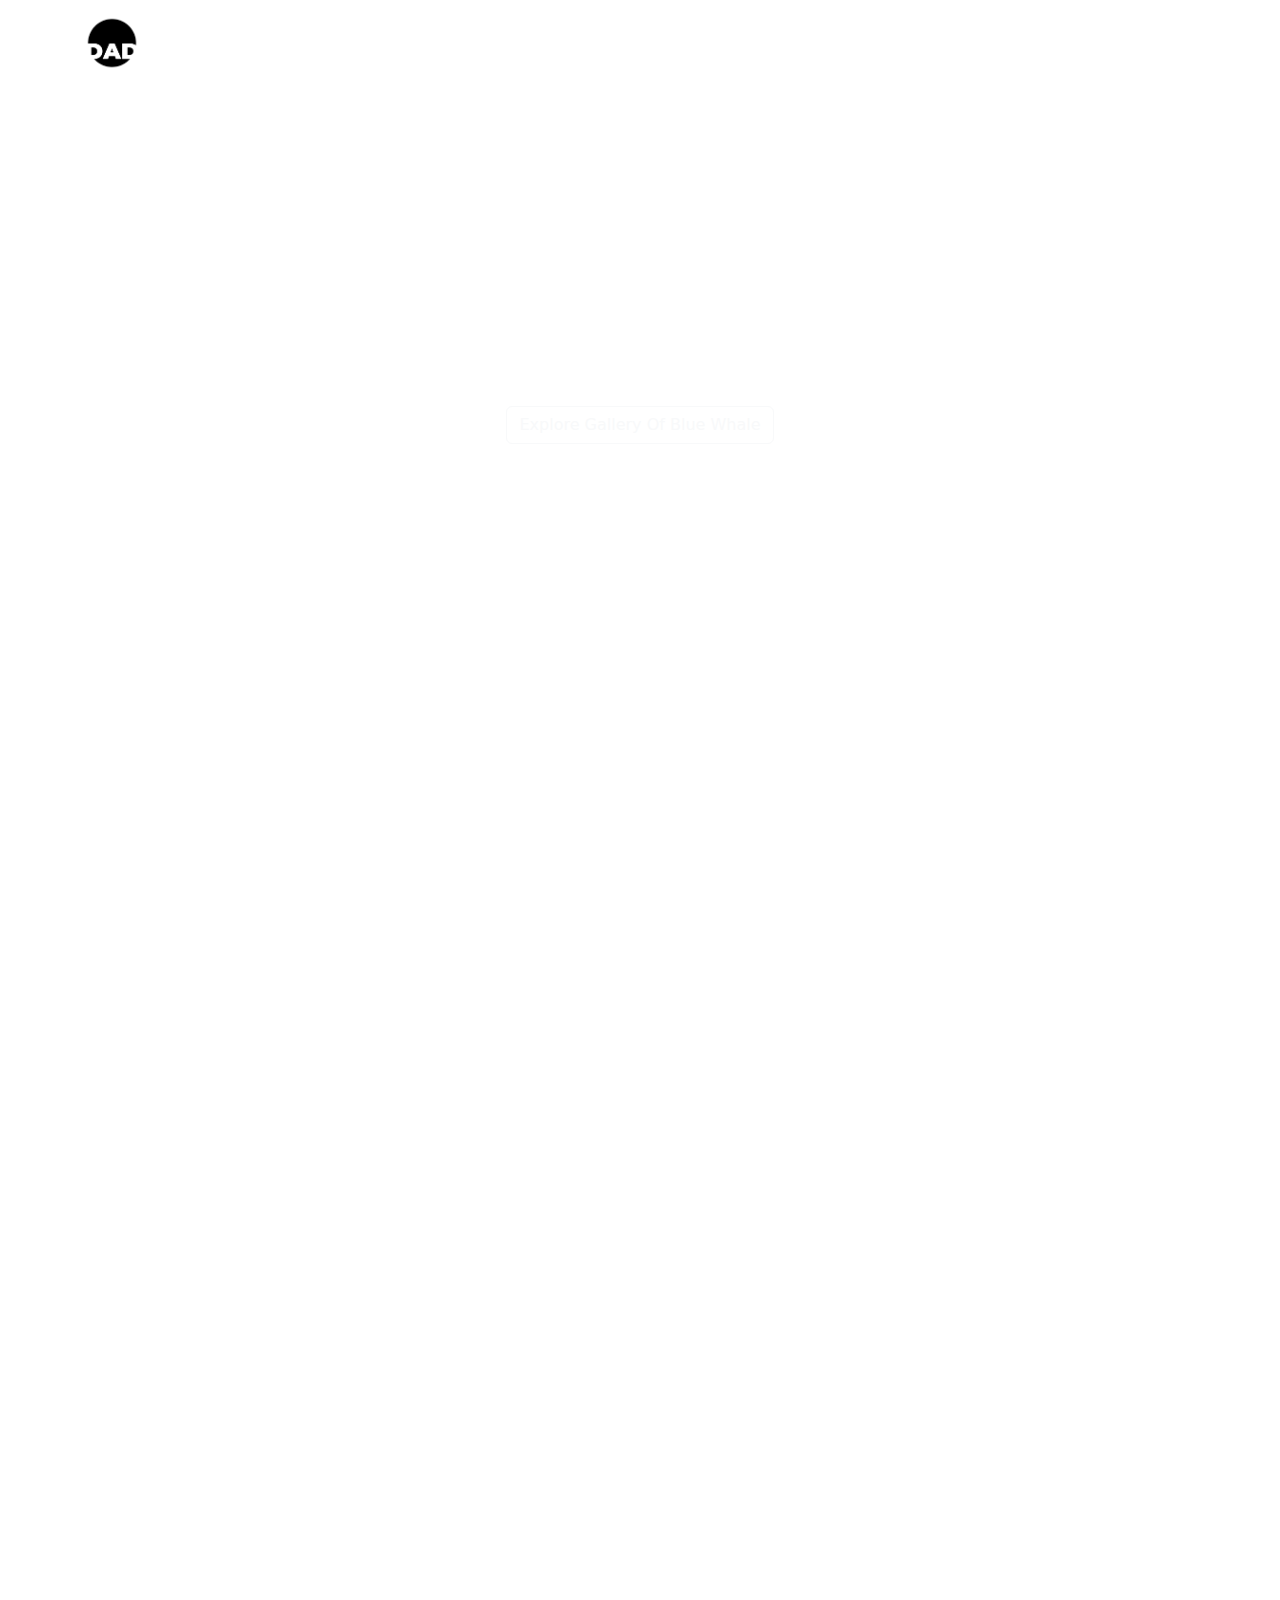
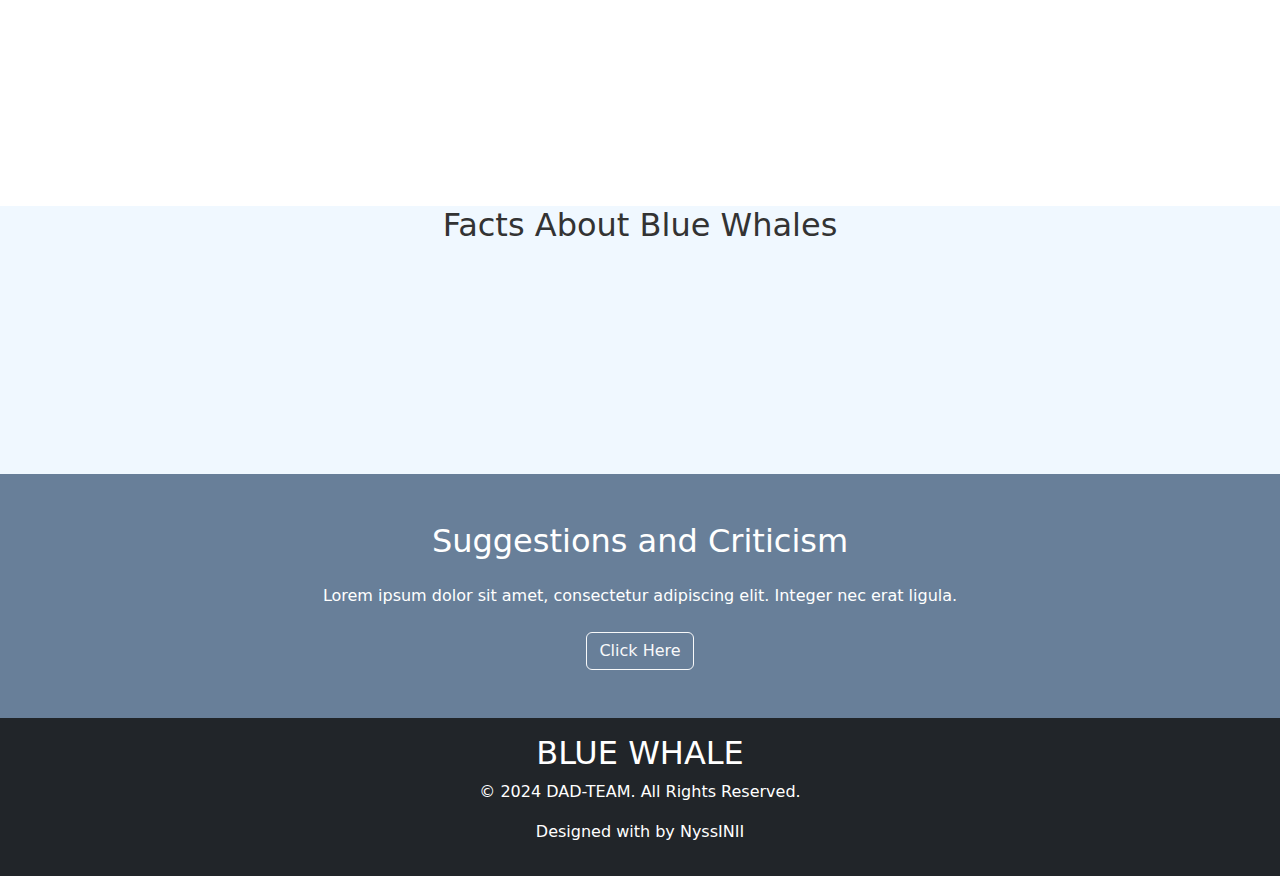
==== about.html @ 3e3a6cb2 "first commit" ====
<!doctype html>
<html lang="en">
  <head>
    <!-- Required meta tags -->
    <meta charset="utf-8">
    <meta name="viewport" content="width=device-width, initial-scale=1">

    <!-- Style AOS -->
    <link href="https://unpkg.com/aos@2.3.1/dist/aos.css" rel="stylesheet">

    <!-- Style CSS -->
    <link rel="stylesheet" href="style1.css">

    <!-- Bootstrap CSS -->
    <link href="https://cdn.jsdelivr.net/npm/bootstrap@5.0.2/dist/css/bootstrap.min.css" rel="stylesheet">
    <title>Blue Whale and Their Oceanic World</title>
  </head>
  <body>
    <!-- NAVBAR -->
    <nav class="navbar navbar-expand-lg navbar-light fixed-top">
      <div class="container">
        <h2 class="navbar-brand" style="color: white;" href="#">
          <img src="asset/1000298912-removebg-preview.png" alt="Logo" width="60"> NyssINI
        </h2>
        <button class="navbar-toggler" type="button" data-bs-toggle="collapse" data-bs-target="#navbarNav" aria-controls="navbarNav" aria-expanded="false" aria-label="Toggle navigation">
          <span class="navbar-toggler-icon"></span>
        </button>
        <div class="collapse navbar-collapse" id="navbarNav">
          <ul class="navbar-nav mx-auto">
            <li class="nav-item mx-2">
              <a class="nav-link" style="color: white;" aria-current="page" href="index.html">Home</a>
            </li>
            <li class="nav-item mx-2">
              <a class="nav-link active" style="color: white;" href="about.html">About Blue Whale</a>
            </li>
            <li class="nav-item mx-2">
              <a class="nav-link" style="color: white;" href="Conservation.html">Blue Whale Conservation</a>
            </li>
            <li class="nav-item mx-2">
              <a class="nav-link" style="color: white;" href="contact.html">Contact</a>
            </li>
          </ul>
        </div>
      </div>
    </nav>

    <!-- Background Video -->
    <video class="vid-back" autoplay muted loop>
        <source src="asset/7385122-uhd_3840_2160_30fps.mp4" type="video/mp4">
    </video>

    <!-- Page Atas -->
    <div class="page">
        <h1>Welcome to the World of Blue Whales</h1>
        <p>Explore the magnificence of the largest creature on Earth, the Blue Whale. Learn about their habitats, behaviors, and more.</p>
        <a href="#gallery" class="btn btn-outline-light">Explore Gallery Of Blue Whale</a>
    </div>

    <!-- Galeri -->
    <div data-aos="fade-up" data-aos-duration="3000">
      <div id="gallery"></div>
      <div class="container">
        <div class="judul-galeri">
            <h1 class="text-center mb-4">Blue Whale Gallery</h1>
        </div>
        <div class="row">
            <div class="col-md-4" data-aos="fade-right"  data-aos-duration="2000">
                <div class="card">
                    <img src="asset/pexels-rudy-kirchner-278171-831084.jpg" class="card-img-top" alt="Blue Whale 1">
                    <div class="card-content">
                        <h5 class="card-title">Blue Whale</h5>
                        <hr>
                        <p class="card-text">
                            This is a description of the first blue whale. Lorem ipsum dolor sit amet, consectetur adipiscing elit. Integer nec erat ligula. Maecenas hendrerit tempus nulla eu aliquet. Nam auctor risus quis imperdiet varius. Integer porta ex eget laoreet scelerisque. Pellentesque pharetra commodo orci quis suscipit. Proin in eros posuere, elementum arcu eu, pulvinar enim. Mauris accumsan justo ut pretium porta. Sed mattis at leo eu porta. Praesent venenatis tristique rhoncus. Nam sed quam augue. Praesent sem enim, varius ac lectus sollicitudin, molestie faucibus mauris. Nam diam sapien, commodo nec ligula id, vulputate luctus augue. In auctor eleifend diam. Nullam aliquet lacinia sem.
                        </p>
                        <hr>
                    </div>
                </div>
            </div>
            <div class="col-md-4" data-aos="fade-up" data-aos-duration="2000">
                <div class="card">
                    <img src="asset/pexels-eliannedipp-4696771.jpg" class="card-img-top" alt="Blue Whale 2">
                    <div class="card-content">
                        <h5 class="card-title">Blue Whale</h5>
                        <hr>
                        <p class="card-text">
                            This is a description of the second blue whale. Lorem ipsum dolor sit amet, consectetur adipiscing elit. Integer nec erat ligula. Maecenas hendrerit tempus nulla eu aliquet. Nam auctor risus quis imperdiet varius. Integer porta ex eget laoreet scelerisque. Pellentesque pharetra commodo orci quis suscipit. Proin in eros posuere, elementum arcu eu, pulvinar enim. Mauris accumsan justo ut pretium porta. Sed mattis at leo eu porta. Praesent venenatis tristique rhoncus. Nam sed quam augue. Praesent sem enim, varius ac lectus sollicitudin, molestie faucibus mauris. Nam diam sapien, commodo nec ligula id, vulputate luctus augue. In auctor eleifend diam. Nullam aliquet lacinia sem.
                        </p>
                        <hr>
                    </div>
                </div>
            </div>
            <div class="col-md-4" data-aos="fade-left" data-aos-duration="2000">
                <div class="card">
                    <img src="asset/pexels-eleanore-stohner-59233298-13384500.jpg" class="card-img-top" alt="Blue Whale 3">
                    <div class="card-content">
                        <h5 class="card-title">Blue Whale</h5>
                        <hr>
                        <p class="card-text">
                            This is a description of the third blue whale. Lorem ipsum dolor sit amet, consectetur adipiscing elit. Integer nec erat ligula. Maecenas hendrerit tempus nulla eu aliquet. Nam auctor risus quis imperdiet varius. Integer porta ex eget laoreet scelerisque. Pellentesque pharetra commodo orci quis suscipit. Proin in eros posuere, elementum arcu eu, pulvinar enim. Mauris accumsan justo ut pretium porta. Sed mattis at leo eu porta. Praesent venenatis tristique rhoncus. Nam sed quam augue. Praesent sem enim, varius ac lectus sollicitudin, molestie faucibus mauris. Nam diam sapien, commodo nec ligula id, vulputate luctus augue. In auctor eleifend diam. Nullam aliquet lacinia sem.
                        </p>
                        <hr>
                    </div>
                </div>
            </div>
        </div>
      </div>
    </div>

    <!-- Facts About Blue Whales -->
    <div class="facts-section" style="background-color: #f0f8ff;">
      <div class="container">
        <h2 class="text-center" style="color: #333;">Facts About Blue Whales</h2>
            <div class="row">
              <div class="col-md-4" data-aos="fade-right" data-aos-duration="2000">
                <div class="fact-card p-4 mb-4">
                  <h4 class="fact-title">Largest Animal on Earth</h4>
                  <p class="fact-text">Blue whales are the largest animals ever known to have lived on Earth, even bigger than the largest dinosaurs.</p>
                </div>
              </div>
              <div class="col-md-4" data-aos="fade-up" data-aos-duration="2000">
                <div class="fact-card p-4 mb-4">
                  <h4 class="fact-title">Massive Heart</h4>
                  <p class="fact-text">The heart of a blue whale is so large that a human could swim through its arteries. It can weigh as much as a car.</p>
                </div>
              </div>
              <div class="col-md-4" data-aos="fade-left" data-aos-duration="2000">
                <div class="fact-card p-4 mb-4">
                  <h4 class="fact-title">Loudest Animal</h4>
                  <p class="fact-text">Blue whales are the loudest animals on the planet, their calls reaching up to 188 decibels, louder than a jet engine.</p>
                </div>
              </div>
            </div>
          </div>
        </div>
    
        <!-- Kritik Saran -->
        <div class="py-5 text-center" style="background-color: #11365ea2;">
          <div class="container">
            <h2 class="text-white mb-4">Suggestions and Criticism</h2>
            <p class="text-white mb-4">Lorem ipsum dolor sit amet, consectetur adipiscing elit. Integer nec erat ligula.</p>
            <a href="Kritik.html"  class="btn btn-outline-light">Click Here</a>
          </div>
        </div>

    <!-- FOOTER -->
    <footer class="footer text-white py-3 bg-dark">
      <div class="text-center">
          <h2>BLUE WHALE</h2>
      </div>
      <div class="text-center ">
          <p>&copy; 2024 DAD-TEAM. All Rights Reserved.</p>
          <p>Designed with <i class="fas fa-heart text-danger"></i> by NyssINII</p>
      </div>
  </footer>

    <!-- Bootstrap JS -->
    <script src="https://cdn.jsdelivr.net/npm/bootstrap@5.0.2/dist/js/bootstrap.bundle.min.js"></script>

    <!-- Js Navbar -->
    <script>
      window.addEventListener("scroll", function() {
        var navbar = document.querySelector(".navbar");
        if (window.scrollY > 50) {
          navbar.classList.add("scrolled");
        } else {
          navbar.classList.remove("scrolled");
        }
      });
    </script>

    <!-- Js AOS -->
    <script src="https://unpkg.com/aos@2.3.1/dist/aos.js"></script>
    <script>
      AOS.init();
    </script>
  </body>
</html>
---- style1.css ----
html, body {
    width: 100%;
    height: 100%;
    z-index: 3;
}

.navbar {
    z-index: 2;
    position: fixed;
    width: 100%;
}

.nav-link:hover {
    background-color: #1c52678a; 
    border-radius: 20px;
}

.navbar.scrolled {
    background-color: #0505266f;
}

h1 {
    font-size: 4rem;
    font-weight: bold;
}

.vid-back {
    position: absolute;
    width: 100%;
    height: 100vh;
    object-fit: cover;
    z-index: 1;
}

.page {
    position: relative;
    color: white;
    text-align: center;
    padding-top: 30vh; 
    z-index: 1;
    margin-bottom: 200px; 
}

.page h1 {
    font-size: 3rem;
    margin-bottom: 20px;
}

.page p {
    font-size: 1.2rem;
    margin-bottom: 30px;
}

.judul-galeri h1 {
    text-align: center;
    padding: 30px; 
    color: black;
    margin-top: 400px;
}

.card {
    margin-top: 30px;
    transition: transform 0.3s ease, box-shadow 0.3s ease;
    background-color: #f8f9fa;
    border: 1px solid #dee2e6;
    border-radius: 0.25rem;
    margin-bottom: 100px;
  
}

.card:hover {
    transform: translateY(-10px); 
    box-shadow: 0 8px 16px rgba(0, 0, 0, 0.2); 
}

.card-img-top {
    height: 200px;
    object-fit: cover;
}

.fact-card {
    background-color: white; 
    border-radius: 10px; 
    box-shadow: 0 0 10px rgba(0, 0, 0, 0.1)
}

.fact-title {
    color: #007bff;
}
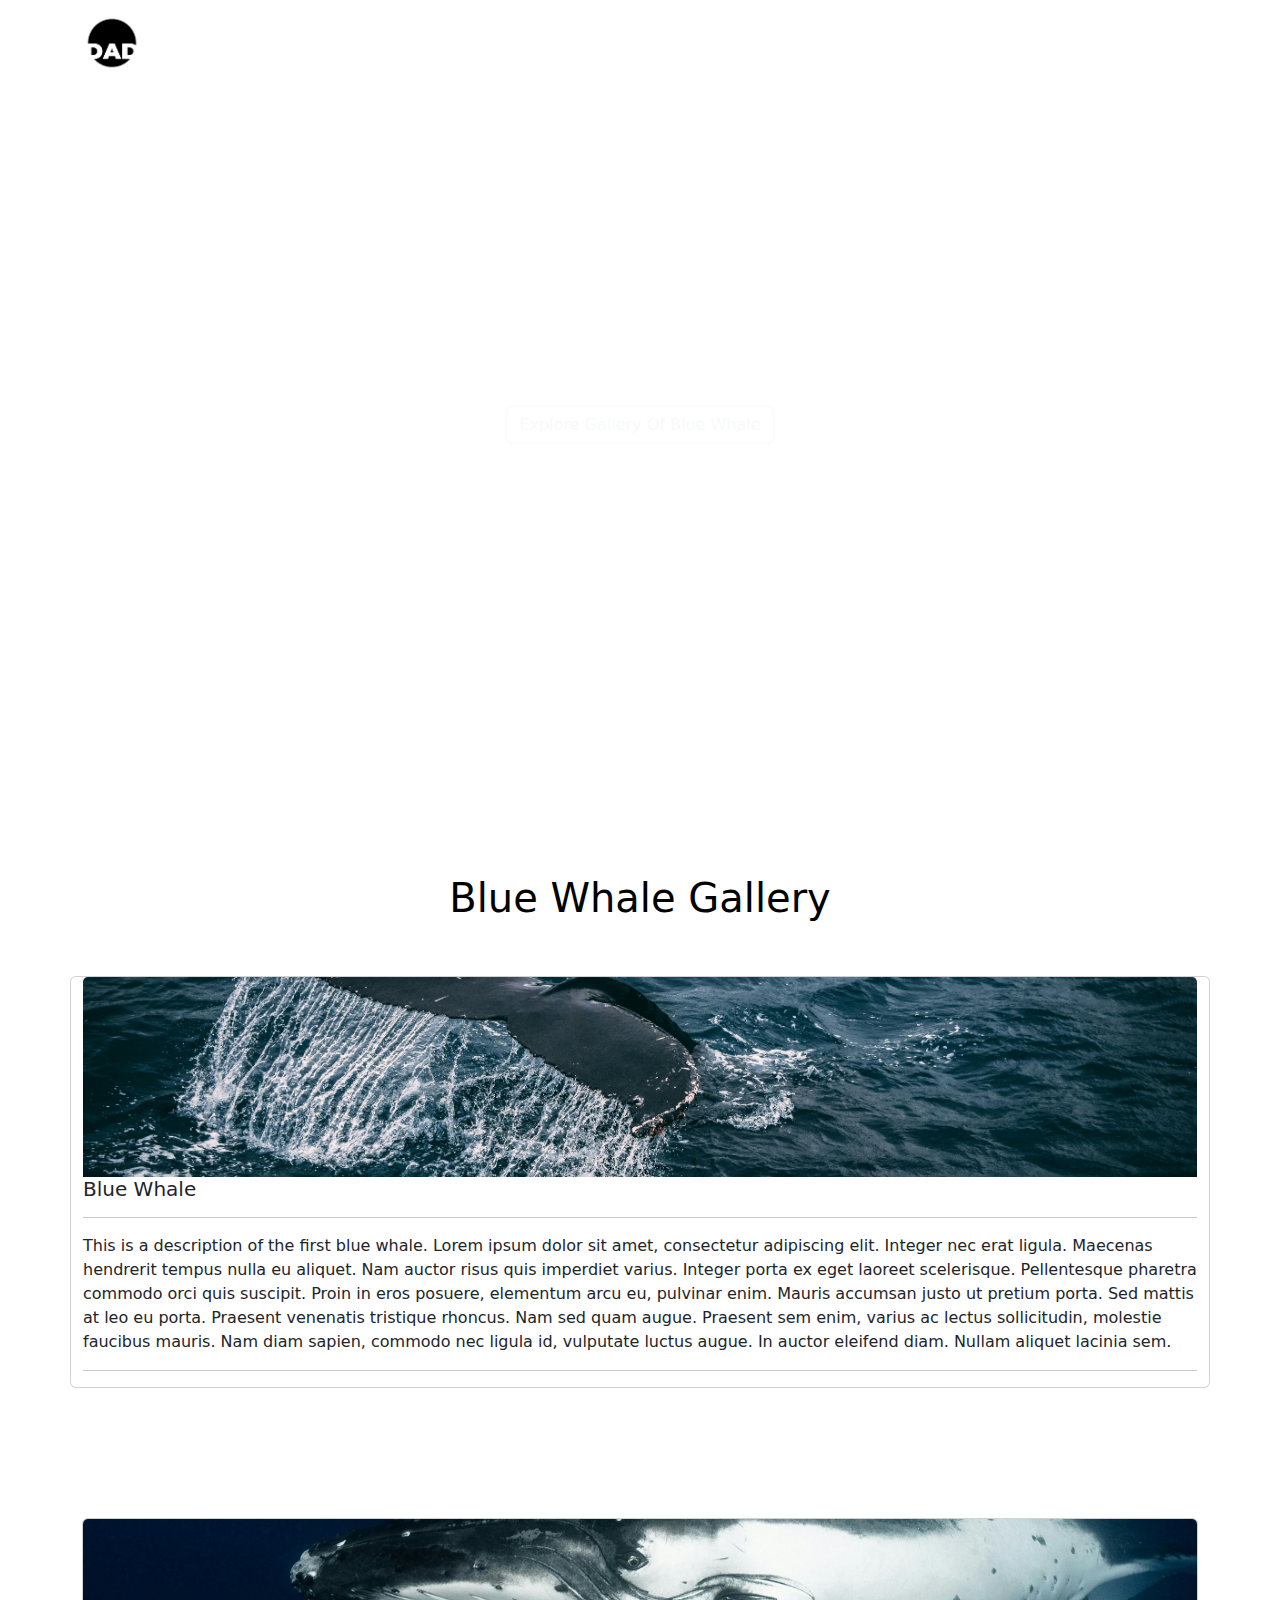
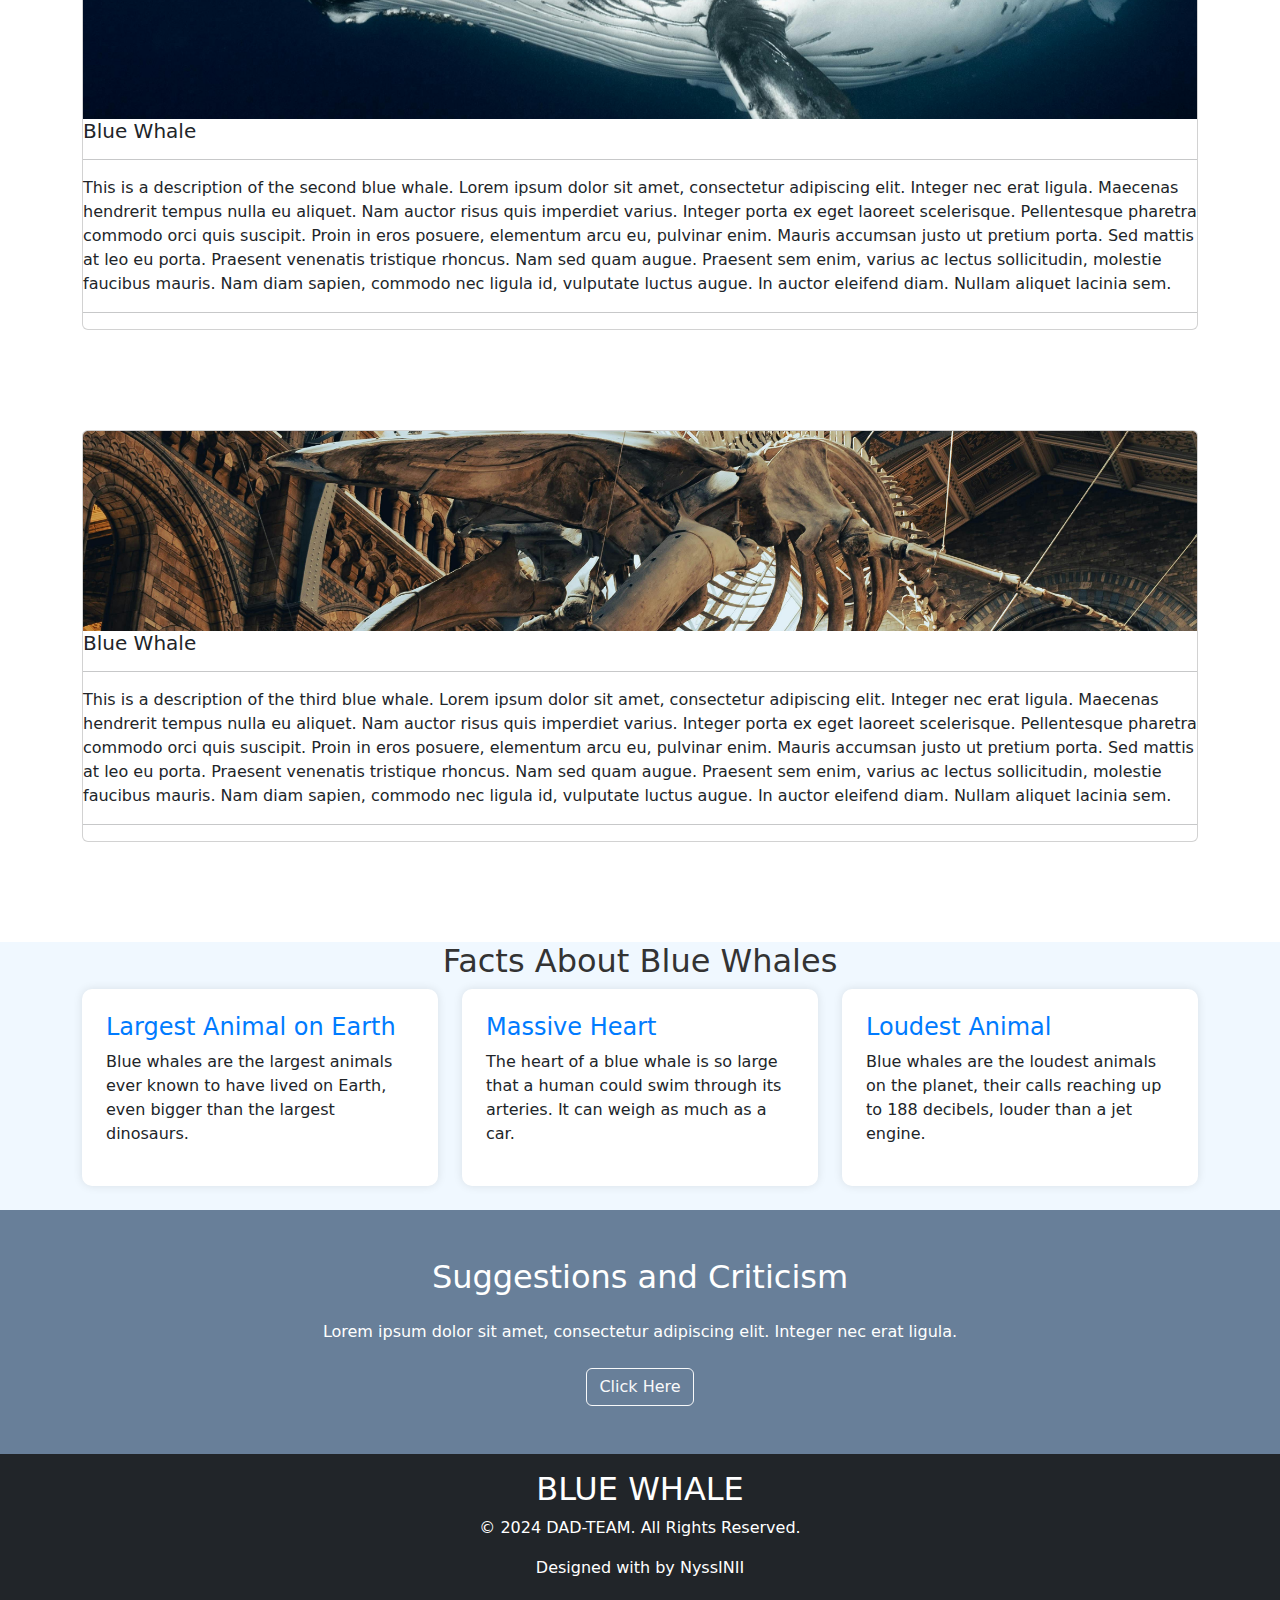
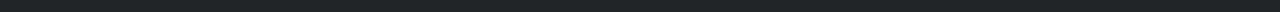
==== commit a8e04aab: "About us" ====
--- a/about.html
+++ b/about.html
@@ -57,14 +57,12 @@
     </div>
 
     <!-- Galeri -->
-    <div data-aos="fade-up" data-aos-duration="3000">
       <div id="gallery"></div>
       <div class="container">
         <div class="judul-galeri">
             <h1 class="text-center mb-4">Blue Whale Gallery</h1>
         </div>
         <div class="row">
-            <div class="col-md-4" data-aos="fade-right"  data-aos-duration="2000">
                 <div class="card">
                     <img src="asset/pexels-rudy-kirchner-278171-831084.jpg" class="card-img-top" alt="Blue Whale 1">
                     <div class="card-content">
@@ -77,7 +75,6 @@
                     </div>
                 </div>
             </div>
-            <div class="col-md-4" data-aos="fade-up" data-aos-duration="2000">
                 <div class="card">
                     <img src="asset/pexels-eliannedipp-4696771.jpg" class="card-img-top" alt="Blue Whale 2">
                     <div class="card-content">
@@ -89,8 +86,6 @@
                         <hr>
                     </div>
                 </div>
-            </div>
-            <div class="col-md-4" data-aos="fade-left" data-aos-duration="2000">
                 <div class="card">
                     <img src="asset/pexels-eleanore-stohner-59233298-13384500.jpg" class="card-img-top" alt="Blue Whale 3">
                     <div class="card-content">
@@ -103,28 +98,25 @@
                     </div>
                 </div>
             </div>
-        </div>
-      </div>
-    </div>
-
+       
     <!-- Facts About Blue Whales -->
     <div class="facts-section" style="background-color: #f0f8ff;">
       <div class="container">
         <h2 class="text-center" style="color: #333;">Facts About Blue Whales</h2>
             <div class="row">
-              <div class="col-md-4" data-aos="fade-right" data-aos-duration="2000">
+              <div class="col-md-4">
                 <div class="fact-card p-4 mb-4">
                   <h4 class="fact-title">Largest Animal on Earth</h4>
                   <p class="fact-text">Blue whales are the largest animals ever known to have lived on Earth, even bigger than the largest dinosaurs.</p>
                 </div>
               </div>
-              <div class="col-md-4" data-aos="fade-up" data-aos-duration="2000">
+              <div class="col-md-4">
                 <div class="fact-card p-4 mb-4">
                   <h4 class="fact-title">Massive Heart</h4>
                   <p class="fact-text">The heart of a blue whale is so large that a human could swim through its arteries. It can weigh as much as a car.</p>
                 </div>
               </div>
-              <div class="col-md-4" data-aos="fade-left" data-aos-duration="2000">
+              <div class="col-md-4">
                 <div class="fact-card p-4 mb-4">
                   <h4 class="fact-title">Loudest Animal</h4>
                   <p class="fact-text">Blue whales are the loudest animals on the planet, their calls reaching up to 188 decibels, louder than a jet engine.</p>
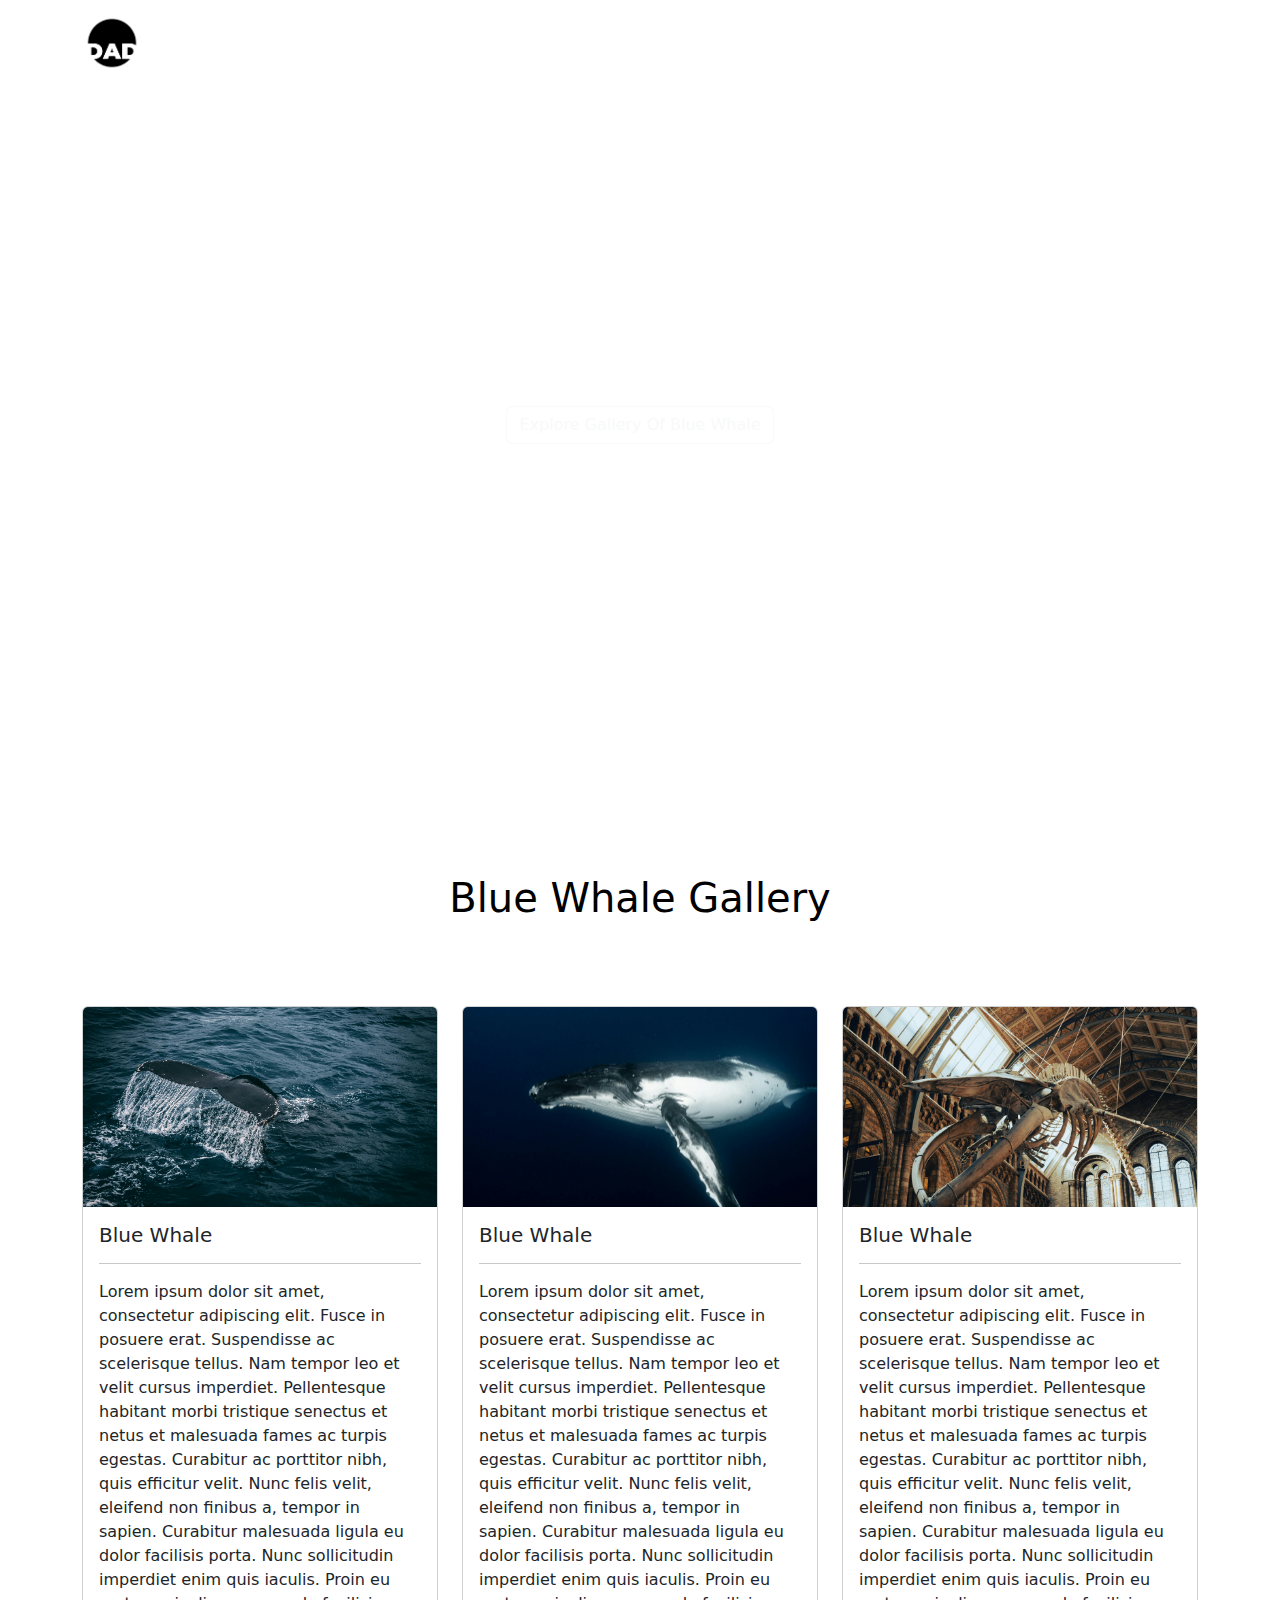
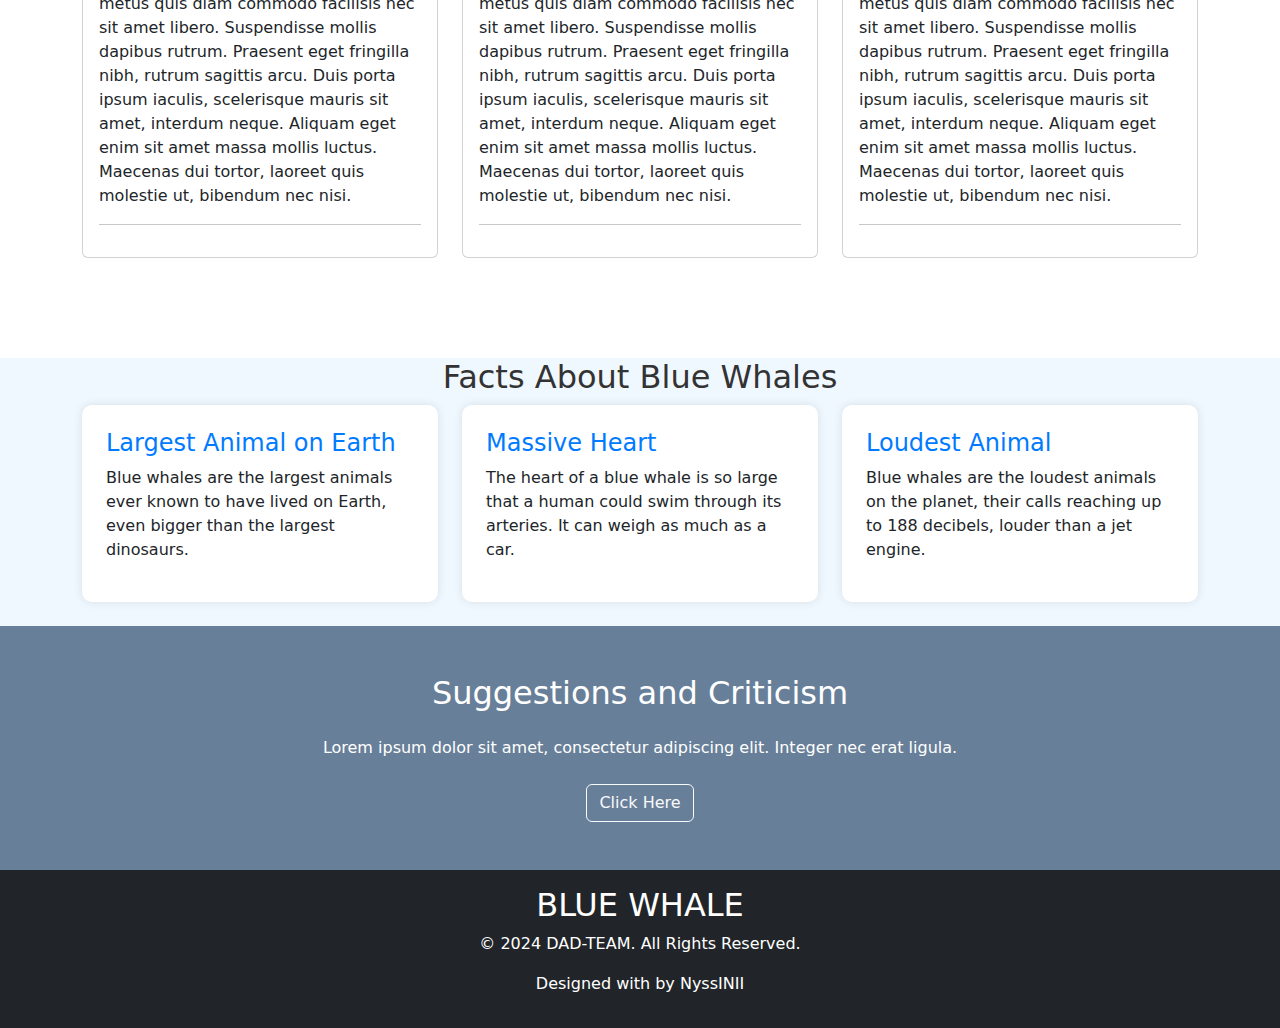
==== commit b51a2992: "gallery" ====
--- a/about.html
+++ b/about.html
@@ -57,74 +57,79 @@
     </div>
 
     <!-- Galeri -->
-      <div id="gallery"></div>
-      <div class="container">
-        <div class="judul-galeri">
-            <h1 class="text-center mb-4">Blue Whale Gallery</h1>
-        </div>
-        <div class="row">
-                <div class="card">
-                    <img src="asset/pexels-rudy-kirchner-278171-831084.jpg" class="card-img-top" alt="Blue Whale 1">
-                    <div class="card-content">
-                        <h5 class="card-title">Blue Whale</h5>
-                        <hr>
-                        <p class="card-text">
-                            This is a description of the first blue whale. Lorem ipsum dolor sit amet, consectetur adipiscing elit. Integer nec erat ligula. Maecenas hendrerit tempus nulla eu aliquet. Nam auctor risus quis imperdiet varius. Integer porta ex eget laoreet scelerisque. Pellentesque pharetra commodo orci quis suscipit. Proin in eros posuere, elementum arcu eu, pulvinar enim. Mauris accumsan justo ut pretium porta. Sed mattis at leo eu porta. Praesent venenatis tristique rhoncus. Nam sed quam augue. Praesent sem enim, varius ac lectus sollicitudin, molestie faucibus mauris. Nam diam sapien, commodo nec ligula id, vulputate luctus augue. In auctor eleifend diam. Nullam aliquet lacinia sem.
-                        </p>
-                        <hr>
-                    </div>
+    <div id="gallery" class="container">
+    <div class="judul-galeri">
+        <h1 class="text-center mb-4">Blue Whale Gallery</h1>
+    </div>
+    <div class="row">
+        <div class="col-lg-4 col-md-6 col-sm-12">
+            <div class="card">
+                <img src="asset/pexels-rudy-kirchner-278171-831084.jpg" class="card-img-top" alt="Blue Whale 1">
+                <div class="card-content p-3">
+                    <h5 class="card-title">Blue Whale</h5>
+                    <hr>
+                    <p class="card-text">
+                      Lorem ipsum dolor sit amet, consectetur adipiscing elit. Fusce in posuere erat. Suspendisse ac scelerisque tellus. Nam tempor leo et velit cursus imperdiet. Pellentesque habitant morbi tristique senectus et netus et malesuada fames ac turpis egestas. Curabitur ac porttitor nibh, quis efficitur velit. Nunc felis velit, eleifend non finibus a, tempor in sapien. Curabitur malesuada ligula eu dolor facilisis porta. Nunc sollicitudin imperdiet enim quis iaculis. Proin eu metus quis diam commodo facilisis nec sit amet libero. Suspendisse mollis dapibus rutrum. Praesent eget fringilla nibh, rutrum sagittis arcu. Duis porta ipsum iaculis, scelerisque mauris sit amet, interdum neque. Aliquam eget enim sit amet massa mollis luctus. Maecenas dui tortor, laoreet quis molestie ut, bibendum nec nisi.
+                    </p>
+                    <hr>
                 </div>
             </div>
-                <div class="card">
-                    <img src="asset/pexels-eliannedipp-4696771.jpg" class="card-img-top" alt="Blue Whale 2">
-                    <div class="card-content">
-                        <h5 class="card-title">Blue Whale</h5>
-                        <hr>
-                        <p class="card-text">
-                            This is a description of the second blue whale. Lorem ipsum dolor sit amet, consectetur adipiscing elit. Integer nec erat ligula. Maecenas hendrerit tempus nulla eu aliquet. Nam auctor risus quis imperdiet varius. Integer porta ex eget laoreet scelerisque. Pellentesque pharetra commodo orci quis suscipit. Proin in eros posuere, elementum arcu eu, pulvinar enim. Mauris accumsan justo ut pretium porta. Sed mattis at leo eu porta. Praesent venenatis tristique rhoncus. Nam sed quam augue. Praesent sem enim, varius ac lectus sollicitudin, molestie faucibus mauris. Nam diam sapien, commodo nec ligula id, vulputate luctus augue. In auctor eleifend diam. Nullam aliquet lacinia sem.
-                        </p>
-                        <hr>
-                    </div>
-                </div>
-                <div class="card">
-                    <img src="asset/pexels-eleanore-stohner-59233298-13384500.jpg" class="card-img-top" alt="Blue Whale 3">
-                    <div class="card-content">
-                        <h5 class="card-title">Blue Whale</h5>
-                        <hr>
-                        <p class="card-text">
-                            This is a description of the third blue whale. Lorem ipsum dolor sit amet, consectetur adipiscing elit. Integer nec erat ligula. Maecenas hendrerit tempus nulla eu aliquet. Nam auctor risus quis imperdiet varius. Integer porta ex eget laoreet scelerisque. Pellentesque pharetra commodo orci quis suscipit. Proin in eros posuere, elementum arcu eu, pulvinar enim. Mauris accumsan justo ut pretium porta. Sed mattis at leo eu porta. Praesent venenatis tristique rhoncus. Nam sed quam augue. Praesent sem enim, varius ac lectus sollicitudin, molestie faucibus mauris. Nam diam sapien, commodo nec ligula id, vulputate luctus augue. In auctor eleifend diam. Nullam aliquet lacinia sem.
-                        </p>
-                        <hr>
-                    </div>
+        </div>
+        <div class="col-lg-4 col-md-6 col-sm-12">
+            <div class="card">
+                <img src="asset/pexels-eliannedipp-4696771.jpg" class="card-img-top" alt="Blue Whale 2">
+                <div class="card-content p-3">
+                    <h5 class="card-title">Blue Whale</h5>
+                    <hr>
+                    <p class="card-text">
+                      Lorem ipsum dolor sit amet, consectetur adipiscing elit. Fusce in posuere erat. Suspendisse ac scelerisque tellus. Nam tempor leo et velit cursus imperdiet. Pellentesque habitant morbi tristique senectus et netus et malesuada fames ac turpis egestas. Curabitur ac porttitor nibh, quis efficitur velit. Nunc felis velit, eleifend non finibus a, tempor in sapien. Curabitur malesuada ligula eu dolor facilisis porta. Nunc sollicitudin imperdiet enim quis iaculis. Proin eu metus quis diam commodo facilisis nec sit amet libero. Suspendisse mollis dapibus rutrum. Praesent eget fringilla nibh, rutrum sagittis arcu. Duis porta ipsum iaculis, scelerisque mauris sit amet, interdum neque. Aliquam eget enim sit amet massa mollis luctus. Maecenas dui tortor, laoreet quis molestie ut, bibendum nec nisi.
+                    </p>
+                    <hr>
                 </div>
             </div>
-       
+        </div>
+        <div class="col-lg-4 col-md-6 col-sm-12">
+            <div class="card">
+                <img src="asset/pexels-eleanore-stohner-59233298-13384500.jpg" class="card-img-top" alt="Blue Whale 3">
+                <div class="card-content p-3">
+                    <h5 class="card-title">Blue Whale</h5>
+                    <hr>
+                    <p class="card-text">
+                      Lorem ipsum dolor sit amet, consectetur adipiscing elit. Fusce in posuere erat. Suspendisse ac scelerisque tellus. Nam tempor leo et velit cursus imperdiet. Pellentesque habitant morbi tristique senectus et netus et malesuada fames ac turpis egestas. Curabitur ac porttitor nibh, quis efficitur velit. Nunc felis velit, eleifend non finibus a, tempor in sapien. Curabitur malesuada ligula eu dolor facilisis porta. Nunc sollicitudin imperdiet enim quis iaculis. Proin eu metus quis diam commodo facilisis nec sit amet libero. Suspendisse mollis dapibus rutrum. Praesent eget fringilla nibh, rutrum sagittis arcu. Duis porta ipsum iaculis, scelerisque mauris sit amet, interdum neque. Aliquam eget enim sit amet massa mollis luctus. Maecenas dui tortor, laoreet quis molestie ut, bibendum nec nisi.
+                    </p>
+                    <hr>
+                </div>
+            </div>
+        </div>
+    </div>
+</div>
+
     <!-- Facts About Blue Whales -->
     <div class="facts-section" style="background-color: #f0f8ff;">
       <div class="container">
         <h2 class="text-center" style="color: #333;">Facts About Blue Whales</h2>
-            <div class="row">
-              <div class="col-md-4">
-                <div class="fact-card p-4 mb-4">
-                  <h4 class="fact-title">Largest Animal on Earth</h4>
-                  <p class="fact-text">Blue whales are the largest animals ever known to have lived on Earth, even bigger than the largest dinosaurs.</p>
-                </div>
-              </div>
-              <div class="col-md-4">
-                <div class="fact-card p-4 mb-4">
-                  <h4 class="fact-title">Massive Heart</h4>
-                  <p class="fact-text">The heart of a blue whale is so large that a human could swim through its arteries. It can weigh as much as a car.</p>
-                </div>
-              </div>
-              <div class="col-md-4">
-                <div class="fact-card p-4 mb-4">
-                  <h4 class="fact-title">Loudest Animal</h4>
-                  <p class="fact-text">Blue whales are the loudest animals on the planet, their calls reaching up to 188 decibels, louder than a jet engine.</p>
-                </div>
-              </div>
+        <div class="row">
+          <div class="col-lg-4 col-md-6 col-sm-12">
+            <div class="fact-card p-4 mb-4">
+              <h4 class="fact-title">Largest Animal on Earth</h4>
+              <p class="fact-text">Blue whales are the largest animals ever known to have lived on Earth, even bigger than the largest dinosaurs.</p>
+            </div>
+          </div>
+          <div class="col-lg-4 col-md-6 col-sm-12">
+            <div class="fact-card p-4 mb-4">
+              <h4 class="fact-title">Massive Heart</h4>
+              <p class="fact-text">The heart of a blue whale is so large that a human could swim through its arteries. It can weigh as much as a car.</p>
+            </div>
+          </div>
+          <div class="col-lg-4 col-md-6 col-sm-12">
+            <div class="fact-card p-4 mb-4">
+              <h4 class="fact-title">Loudest Animal</h4>
+              <p class="fact-text">Blue whales are the loudest animals on the planet, their calls reaching up to 188 decibels, louder than a jet engine.</p>
             </div>
           </div>
         </div>
+      </div>
+    </div>
     
         <!-- Kritik Saran -->
         <div class="py-5 text-center" style="background-color: #11365ea2;">
